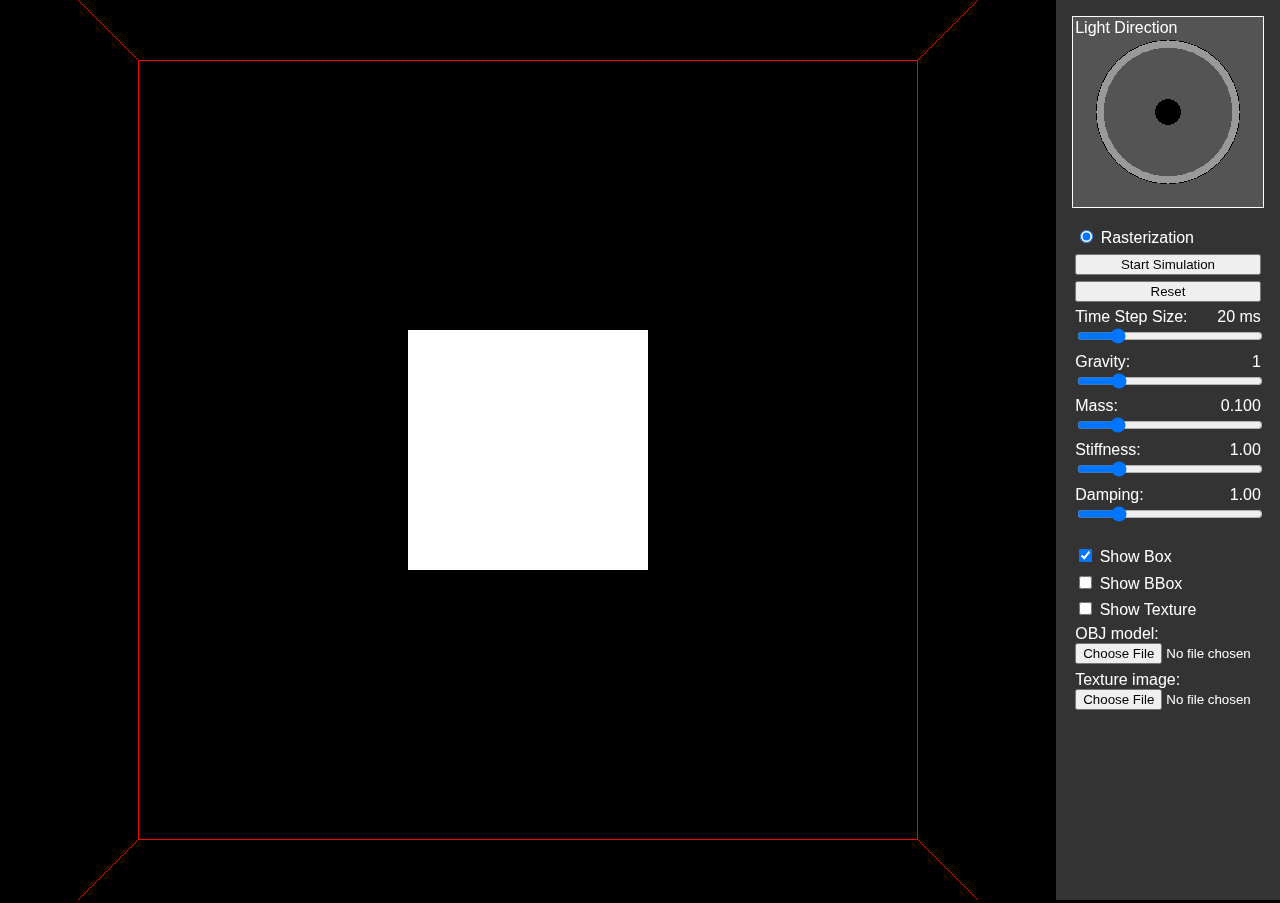
==== index.html @ 29b584df "Added show bbox button" ====
<doctype html>
    <html>

    <head>
        <title>Basketball_reboot</title>
        <link rel="icon" type="image/x-icon" href="assets/favicon.ico">

        <link rel="stylesheet" href="src/Style/index.css">

        <!-- IMPORT -->

        <script type="text/javascript" src="src/Matrix_Utils/matrix_utils.js"></script>
        <script type="text/javascript" src="src/ScreenQuad/screen_quad.js"></script>
        <script type="text/javascript" src="src/MeshDrawer/mesh_drawer.js"></script>
        <script type="text/javascript" src="src/MeshDrawer/obj.js"></script>
        <script type="text/javascript" src="src/MeshDrawer/simulation_utils.js"></script>
        <script type="text/javascript" src="src/Cube/vertex_selection_color.js"></script>
        <script type="text/javascript" src="src/Light/light.js"></script>
        <script type="text/javascript" src="src/BoundingBox/boundingbox.js"></script>
        <script type="text/javascript" src="src/Basket/circle.js"></script>
        <script type="text/javascript" src="src/Basket/table.js"></script>
        <script type="text/javascript" src="src/Basket/net.js"></script>
        <script type="text/javascript" src="src/Basket/circle_mesh_drawer.js"></script>
        <script type="text/javascript" src="src/Basket/table_mesh_drawer.js"></script>
        <script type="text/javascript" src="src/Basket/net_mesh_drawer.js"></script>
        <script type="text/javascript" src="src/Arena/arena.js"></script>
        <script type="text/javascript" src="src/MassSpringSimulation/mass_spring_simulation.js"></script>
        <script type="text/javascript" src="src/Vec3/vec3.js"></script>
        <!-- -- -->

        <!-- DECLARATIONS -->
        <script>
            var viewRotX = 0, viewRotZ = 0, transZ = 3, transY = 0, MV,MVP;
            const transZmin = 1.001;
            const transZmax = 10;
            var canvas, gl, background, perspectiveMatrix;
            var circle, table, net;
            var primaryRT, secondaryRT;
            var boxDrawer, showBox, arena_size = 3;
            var massSpring, lightView, testbb, collide = true;
            var metal_audio, isPlayingMetal = false, net_audio, isPlayingNet = false, bounce_audio, isPlayingBounce = false, bounce = true;
            var lights = [
                {
                    position: [0, 0, 1000],
                    intensity: [1, 1, 1]
                }

            ];
        </script>
        <!-- --------- -->
        
        <script>
            function initSound() {
                metal_audio = new Audio('assets/metal.mp3');
                metal_audio.addEventListener('ended', function () {
                    isPlayingMetal = false; // Reset del flag quando l'audio termina
                });
                net_audio = new Audio('assets/net.mp3');
                net_audio.addEventListener('ended', function () {
                    isPlayingNet = false; // Reset del flag quando l'audio termina
                });
                bounce_audio = new Audio('assets/bounce.mp3');
                bounce_audio.addEventListener('ended', function () {
                    isPlayingBounce = false; // Reset del flag quando l'audio termina
                });

            }
            function initBasket() {
                circle = new Circle();
                circle.meshDrawer.setMaterial([1.0, 0.4, 0.0], [0.5, 0.5, 0.5], 100, [0, 0, 0], 1.0)
                circle.meshDrawer.setLightDir_old(0, -1, 1)

                table = new Table(0, 0.3, 0.42);
                table.meshDrawer.setMaterial([0.4, 0.4, 0.4], [0.4, 0.4, 0.4], 100, [0, 0, 0], 1.0)
                table.meshDrawer.setLightDir_old(0,-1,1 )

                // net = new Net();
                // net.meshDrawer.setMaterial([ 1, 1, 1 ],[ 1,1, 1 ],1.0,[ 0, 0, 0 ],1.0)
                // net.meshDrawer.setLightDir_old(0,-1,1)
            }
            function InitWebGL() {
                // Initialize the WebGL canvas
                canvas = document.getElementById("canvas");
                canvas.oncontextmenu = function () { return false; };
                gl = canvas.getContext("webgl2", { antialias: false, depth: true });	// Initialize the GL context
                if (!gl) {
                    alert("Unable to initialize WebGL. Your browser or machine may not support it.");
                    return;
                }

                // Initialize settings
                gl.clearColor(0, 0, 0, 0);
                gl.enable(gl.DEPTH_TEST);

                background = new BackGround(gl);
                background.InitEnvironmentMap();


                UpdateCanvasSize();
                initSound()
                initBasket();


                boxDrawer = new BoxDrawer()
                massSpring = new MassSpring(false, "1");
                //massSpring.meshDrawer.setLightDir_old(0, 0, 1)
                //massSpring.meshDrawer.setLightDir([0,0,1000],[1,1,1])
                //massSpring.meshDrawer.setMaterial([ 0.5, 0.5, 0.0 ],[ 0.8, 0.8, 0.8 ],100,[ 0, 0, 0 ],1.0)
                massSpring.meshDrawer.showTexture(false);
                //SetGravity(document.getElementById('gravity'));
                SetMass(document.getElementById('mass'));
                SetStiffness(document.getElementById('stiffness'));

                DrawScene();
            }
            function UpdateCanvasSize() {
                canvas.style.width = "100%";
                canvas.style.height = "100%";
                const pixelRatio = window.devicePixelRatio || 1;
                canvas.width = pixelRatio * canvas.clientWidth;
                canvas.height = pixelRatio * canvas.clientHeight;
                const width = (canvas.width / pixelRatio);
                const height = (canvas.height / pixelRatio);
                canvas.style.width = width + 'px';
                canvas.style.height = height + 'px';
                gl.viewport(0, 0, canvas.width, canvas.height);
                UpdateProjectionMatrix();
            }
            function UpdateProjectionMatrix() {
                const fov = 60;
                var r = canvas.width / canvas.height;
                var n = 0.1;
                const min_n = 0.001;
                if (n < min_n) n = min_n;
                var f = transZmax * 100;
                var ff = Math.PI * fov / 180;
                var tant_2 = Math.tan(ff / 2);
                var s = 1 / tant_2;
                perspectiveMatrix = [
                    s / r, 0, 0, 0,
                    0, s, 0, 0,
                    0, 0, -(n + f) / (f - n), -1,
                    0, 0, -2 * n * f / (f - n), 0
                ];

                MV = GetModelViewMatrix(0, transY, transZ, viewRotX, viewRotZ);
                var trans = GetTrans();
                MVP = MatrixMult(perspectiveMatrix, trans.worldToCam);

                background.updateProj(fov, (n + f) / 2);

            }
       
            function DrawScene() {
                gl.flush();

                var trans = GetTrans();
                var mvp = MatrixMult(perspectiveMatrix, trans.worldToCam);
                var nrm = [MV[0], MV[1], MV[2], MV[4], MV[5], MV[6], MV[8], MV[9], MV[10]];


                // Clear the screen and the depth buffer.
                gl.clear(gl.COLOR_BUFFER_BIT | gl.DEPTH_BUFFER_BIT);
                if (background) {
                    background.draw(trans);
                }
                if (showBox.checked) {
                    boxDrawer.draw(mvp);
                }
                // Rasterization
                if (document.getElementById('raster').checked) {

                    if (massSpring) {
                        massSpring.meshDrawer.draw(mvp, MV, nrm, [trans.camToWorld[12], trans.camToWorld[13], trans.camToWorld[14]]);
                        massSpring.pointDrawer.draw(mvp);
                    }
                    if (circle) {
                        
                        circle.meshDrawer.setTrans([trans.camToWorld[12], trans.camToWorld[13], trans.camToWorld[14]]);
                        circle.meshDrawer.draw(mvp, MV, nrm, [trans.camToWorld[12], trans.camToWorld[13], trans.camToWorld[14]]);
                    }
                    if (table) {
                        
                        table.meshDrawer.setTrans([trans.camToWorld[12], trans.camToWorld[13], trans.camToWorld[14]]);
                        table.meshDrawer.draw(mvp, MV, nrm, [trans.camToWorld[12], trans.camToWorld[13], trans.camToWorld[14]]);
                    }
                    //net.meshDrawer.draw(mvp,MV,nrm,[ trans.camToWorld[12], trans.camToWorld[13], trans.camToWorld[14] ])
                    if (testbb) {
                        //testbb.draw(mvp);
                    }
                    if(lightView){
                        lightView.draw()
                    }
                    if(document.getElementById("show-bbox").checked){
                        circle.boundingBox.draw(mvp);
                        table.boundingBox.draw(mvp);
                        massSpring.boundingBox.draw(mvp);


                    }
                }

            }

            function InitShaderProgramFromScripts(vs, fs) {
                return InitShaderProgram(document.getElementById(vs).text, document.getElementById(fs).text);
            }

            // This is a helper function for compiling the given vertex and fragment shader source code into a program.
            function InitShaderProgram(vsSource, fsSource) {
                const vs = CompileShader(gl.VERTEX_SHADER, vsSource);
                const fs = CompileShader(gl.FRAGMENT_SHADER, fsSource);

                if (!vs || !fs) return null;

                const prog = gl.createProgram();
                gl.attachShader(prog, vs);
                gl.attachShader(prog, fs);
                gl.linkProgram(prog);

                if (!gl.getProgramParameter(prog, gl.LINK_STATUS)) {
                    alert('Unable to initialize the shader program: ' + gl.getProgramInfoLog(prog));
                    return null;
                }
                return prog;
            }

            // This is a helper function for compiling a shader, called by InitShaderProgram().
            function CompileShader(type, source) {
                const shader = gl.createShader(type);
                gl.shaderSource(shader, source);
                gl.compileShader(shader);
                if (!gl.getShaderParameter(shader, gl.COMPILE_STATUS)) {
                    alert('An error occurred compiling shader:\n' + gl.getShaderInfoLog(shader));
                    gl.deleteShader(shader);
                    return null;
                }
                return shader;
            }



        </script>

        <script>


            window.onload = function () {
                document.addEventListener('keydown', function (event) {
                    if (event.code === 'Space') {
                        massSpring.reset();
                    }
                });
                showBox = document.getElementById('show-box');
                document.getElementById('show-texture').checked = false;

                InitWebGL();
                	lightView = new LightView();

                canvas.zoom = function (s) {
                    transZ *= s / canvas.height + 1;
                    if (transZ < transZmin) transZ = transZmin;
                    if (transZ > transZmax) transZ = transZmax;
                    UpdateProjectionMatrix();
                    DrawScene();
                }
                canvas.onwheel = function () { canvas.zoom(0.3 * event.deltaY); }
                canvas.onmousedown = function () {
                    if (massSpring.mouseDown()) {
                        canvas.ondblclick = null;
                        return;
                    }
                    canvas.ondblclick = canvas.resetView;

                    var cx = event.clientX;
                    var cy = event.clientY;
                    if (event.ctrlKey) {
                        canvas.onmousemove = function () {
                            canvas.zoom(5 * (event.clientY - cy));
                            cy = event.clientY;
                        }
                    } else {
                        canvas.onmousemove = function () {
                            viewRotZ += (cx - event.clientX) / canvas.width * 5;
                            viewRotX -= (cy - event.clientY) / canvas.height * 5;
                            cx = event.clientX;
                            cy = event.clientY;
                            const eps = 0.01;
                            if (viewRotX < -0.1) viewRotX = -0.1;
                            if (viewRotX > Math.PI / 2 - eps) viewRotX = Math.PI / 2 - eps;
                            UpdateProjectionMatrix();
                            DrawScene();
                        }
                    }
                }
                canvas.onmouseup = canvas.onmouseleave = function () {
                    massSpring.mouseUp();
                    canvas.onmousemove = function () { massSpring.mouseMove(); }
                }

            };
            function WindowResize() {
                UpdateCanvasSize();
                DrawScene();
            }
            function MousePos() {
                return {
                    x: (event.clientX / canvas.clientWidth) * 2 - 1,
                    y: -(event.clientY / canvas.clientHeight) * 2 + 1
                };
            }

            function ShowTexture(param) {
                massSpring.meshDrawer.showTexture(param.checked);
                DrawScene();
            }
            function LoadObj(param) {
                if (param.files && param.files[0]) {
                    var reader = new FileReader();
                    reader.onload = function (e) {

                        massSpring.setMesh(e.target.result);
                        DrawScene();

                    }
                    reader.readAsText(param.files[0]);
                }
            }

            function LoadTexture(param) {
                if (param.files && param.files[0]) {
                    var reader = new FileReader();
                    reader.onload = function (e) {
                        var img = document.getElementById('texture-img');
                        img.onload = function () {


                            massSpring.meshDrawer.setTexture(img);
                            var checkbox = document.getElementById('show-texture');
                            checkbox.checked = true;

                            // Trigger the onchange event
                            var event = new Event('change');
                            checkbox.dispatchEvent(event);
                            DrawScene();
                        }
                        img.src = e.target.result;
                    };
                    reader.readAsDataURL(param.files[0]);

                }
            }


            function ShowControls() {
                var c = document.getElementById('controls');
                c.style.display = c.style.display == 'none' ? '' : 'none';
            }
            function SetGravity( param )
            {
                var v = param.value;
                var s = v / 20;
                document.getElementById('gravity-value').innerText = s.toFixed( 2 );
                massSpring.gravity.z = -s;
            }


            function SetMass(param) {
                var v = param.value;
                var s = v / 200;
                document.getElementById('mass-value').innerText = s.toFixed(3);
                massSpring.mass = s;
            }

            function SetStiffness(param) {
                var v = param.value;
                var s = v / 20;
                document.getElementById('stiffness-value').innerText = s.toFixed(2);
                massSpring.stiffness = s;
            }

            function SetDamping(param) {
                var v = param.value;
                var s = v / 20;
                document.getElementById('damping-value').innerText = s.toFixed(2);
                massSpring.damping = s;
            }

            function SetShininess(param) {
                var exp = param.value;
                var s = Math.pow(10, exp / 25);
                document.getElementById('shininess-value').innerText = s.toFixed(s < 10 ? 2 : 0);
                meshDrawer.setShininess(s);
            }
            function SetTimeStepSize(param) {
                var s = param.value;
                document.getElementById('timestep-value').innerText = s + " ms";
            }
        </script>

        <script id="sphereee" type="text/obj">
    v  -1  1 -1
	v  -1 -1 -1
	v   1 -1 -1
	v   1  1 -1
	v   1 -1  1
	v  -1 -1  1
	v  -1  1  1
	v   1  1  1
	vn  0  0  1
	vn  0  0  1
	vn  0  0  1
	vn  0  0  1
	vn  0  0 -1
	vn  0  0 -1
	vn  0  0 -1
	vn  0  0 -1
	vn  0  1  0
	vn  0  1  0
	vn  0  1  0
	vn  0  1  0
	vn -1  0  0
	vn -1  0  0
	vn -1  0  0
	vn -1  0  0
	vn  0 -1  0
	vn  0 -1  0
	vn  0 -1  0
	vn  0 -1  0
	vn  1  0  0
	vn  1  0  0
	vn  1  0  0
	vn  1  0  0
	vt 0 0
	vt 0 1
	vt 1 1
	vt 1 0
	f 1/1/1  4/4/4  3/3/3  2/2/2  
	f 5/1/5  8/4/8  7/3/7  6/2/6  
	f 3/1/9  5/4/12 6/3/11 2/2/10 
	f 4/1/13 8/4/16 5/3/15 3/2/14 
	f 1/1/17 7/4/20 8/3/19 4/2/18 
	f 2/1/21 6/4/24 7/3/23 1/2/22 
</script>
    </head>

   <body onresize="WindowResize()">
<div id="canvas-div"><canvas id="canvas"></canvas></div><div id="controls-div">
<div id="controls">
<div class="control-group"><canvas id="lightcontrol"></canvas><div id="lightcontrol-label">Light Direction</div></div>
<div class="control-group">
<div class="control"><input id="raster" name="method" type="radio" onchange="DrawScene()" checked /><label for="raster"> Rasterization</label><br /></div>

<div class="control"><input type="button" value="Start Simulation" onclick="massSpring.toggleSimulation(this)"></div>
<div class="control"><input type="button" value="Reset" onclick="massSpring.reset();DrawScene()"></div>
<div class="control"><span id="timestep-label">Time Step Size:</span><span class="value" id="timestep-value">20 ms</span><input id="timestep" type="range" min="1" max="100" value="20" oninput="SetTimeStepSize(this)" onchange="massSpring.restartSimulation()" ondblclick="this.value=20;this.oninput();this.onchange()"/></div>
<div class="control"><span id="gravity-label">Gravity:</span><span class="value" id="gravity-value">1</span><input id="gravity" type="range" min="0" max="100" value="20" oninput="SetGravity(this)" ondblclick="this.value=20;this.oninput()"/></div>
<div class="control"><span id="mass-label">Mass:</span><span class="value" id="mass-value">1</span><input id="mass" type="range" min="1" max="100" value="20" oninput="SetMass(this)" ondblclick="this.value=20;this.oninput()"/></div>
<div class="control"><span id="stiffness-label">Stiffness:</span><span class="value" id="stiffness-value">1</span><input id="stiffness" type="range" min="0" max="100" value="20" oninput="SetStiffness(this)" ondblclick="this.value=20;this.oninput()"/></div>
<div class="control"><span id="damping-label">Damping:</span><span class="value" id="damping-value">1.00</span><input id="damping" type="range" min="0" max="100" value="20" oninput="SetDamping(this)" ondblclick="this.value=20;this.oninput()"/></div>
</div>
<div class="control-group">
<div class="control"><input id="show-box" name="show-box" type="checkbox" onchange="DrawScene()" checked /><label for="show-box"> Show Box</label></div>
<div class="control"><input id="show-bbox" name="show-bbox" type="checkbox" onchange="DrawScene()" /><label for="show-bbox"> Show BBox</label></div>
<div class="control"><input id="show-texture" name="show-texture" type="checkbox" onchange="ShowTexture(this)" checked /><label for="show-texture"> Show Texture</label></div>
<div class="control">OBJ model:<br/><input id="obj" type="file" onchange="LoadObj(this)" accept=".obj"/></div>
<div class="control">Texture image:<br/><input id="texture" type="file" onchange="LoadTexture(this)" accept="image/*"/></div>
<div class="control"><img id="texture-img" /></div>
</div>
</div>
</div>
</body>
    </html>
---- src/Style/index.css ----
html {
	color: white;
	background-color: black;
	font-family: Arial;
	overflow: hidden;
}
body {
	padding: 0;
	margin: 0;
}
input[type=checkbox], label {
	cursor: hand;
}
input[type=range] {
	width: 100%;
}
input[type=button] {
	width: 100%;
	min-width: 9em;
}
#canvas {
	display: block;
	position: absolute;
	top:  0;
	left: 0;
	width:  100%;
	height: 100%;
}
#canvas-div {
	position: relative;
}
.sel {
	cursor: hand;
}
#controls-div {
	vertical-align: top;
	background-color: #333;
	overflow: auto;
}
#controls {
	padding: 1em;
}
.control-group {
	position: relative;
	max-width: 12em;
}
.control {
	padding: 0.2em;
}
.control-x {
	display: none;
}
#lightcontrol {
	width:  12em;
	height: 12em;
	background-color: black;
	outline: 1px solid white;
	outline-offset: -1px;
}
#lightcontrol-label {
	position: absolute;
	top: 0.2em;
	left: 0.2em;
	pointer-events: none;
}
#shininess-label {
	float: left;
}
.value {
	float: right;
	text-align: right;
	width: 4em;
}
@media (orientation: landscape) {
	#canvas-div {
		display: inline-block;
		width:  calc(100% - 14em);
		height: 100%;
	}
	#controls-div {
		display: inline-block;
		width:   14em;
		height: 100%;
	}
	.control-group {
		overflow: hidden;
	}
	.control-group ~ .control-group {
		margin-top: 1em;
	}
	#texture-img {
		width: 100%;
		height: auto;
	}
}
@media (orientation: portrait) {
	#canvas-div {
		width:  100%;
		height: calc(100% - 20em);
	}
	#controls-div {
		width:  100%;
		height: 20em;
	}
	.control-group {
		display: inline-block;
		vertical-align: top;
	}
	.control-group ~ .control-group {
		margin-left: 2em;
	}
	#texture-img {
		width: auto;
		height: 5em;
	}
}
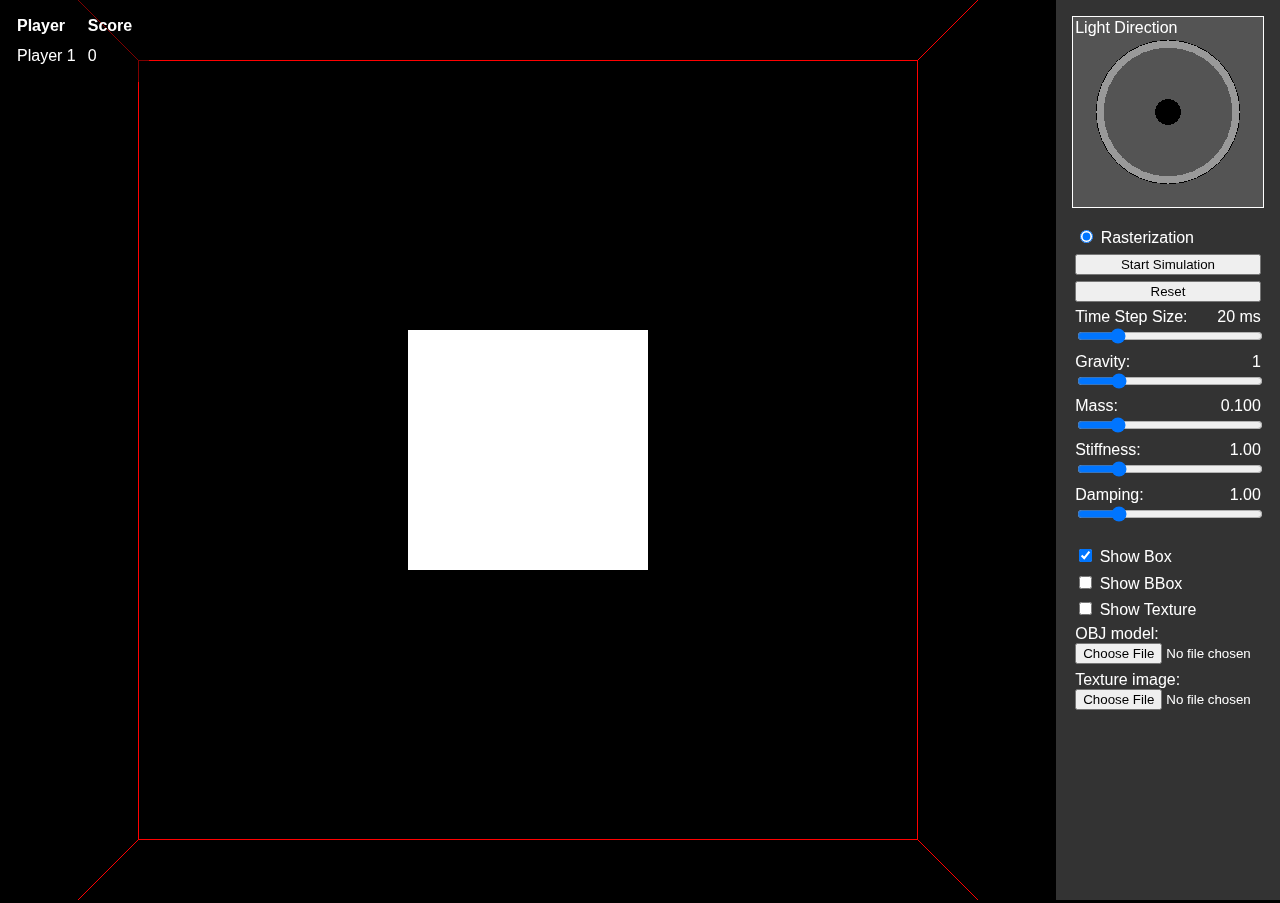
==== commit 3bbf3ed0: "Added score" ====
--- a/index.html
+++ b/index.html
@@ -469,5 +469,21 @@
 </div>
 </div>
 </div>
+<div id="score-table">
+    <table>
+        <thead>
+            <tr>
+                <th>Player</th>
+                <th>Score</th>
+            </tr>
+        </thead>
+        <tbody>
+            <tr>
+                <td>Player 1</td>
+                <td id="player1-score">0</td>
+            </tr>
+        </tbody>
+    </table>
+</div>
 </body>
     </html>--- a/src/Style/index.css
+++ b/src/Style/index.css
@@ -21,9 +21,9 @@
 #canvas {
 	display: block;
 	position: absolute;
-	top:  0;
+	top: 0;
 	left: 0;
-	width:  100%;
+	width: 100%;
 	height: 100%;
 }
 #canvas-div {
@@ -51,7 +51,7 @@
 	display: none;
 }
 #lightcontrol {
-	width:  12em;
+	width: 12em;
 	height: 12em;
 	background-color: black;
 	outline: 1px solid white;
@@ -74,12 +74,12 @@
 @media (orientation: landscape) {
 	#canvas-div {
 		display: inline-block;
-		width:  calc(100% - 14em);
+		width: calc(100% - 14em);
 		height: 100%;
 	}
 	#controls-div {
 		display: inline-block;
-		width:   14em;
+		width: 14em;
 		height: 100%;
 	}
 	.control-group {
@@ -95,11 +95,11 @@
 }
 @media (orientation: portrait) {
 	#canvas-div {
-		width:  100%;
+		width: 100%;
 		height: calc(100% - 20em);
 	}
 	#controls-div {
-		width:  100%;
+		width: 100%;
 		height: 20em;
 	}
 	.control-group {
@@ -113,4 +113,20 @@
 		width: auto;
 		height: 5em;
 	}
+}
+#score-table {
+	position: absolute;
+	top: 0;
+	left: 0;
+	background-color: rgba(0, 0, 0, 0.5);
+	padding: 10px;
+	color: white;
+	z-index: 10;
+}
+#score-table table {
+	width: 100%;
+}
+#score-table th, #score-table td {
+	padding: 5px;
+	text-align: left;
 }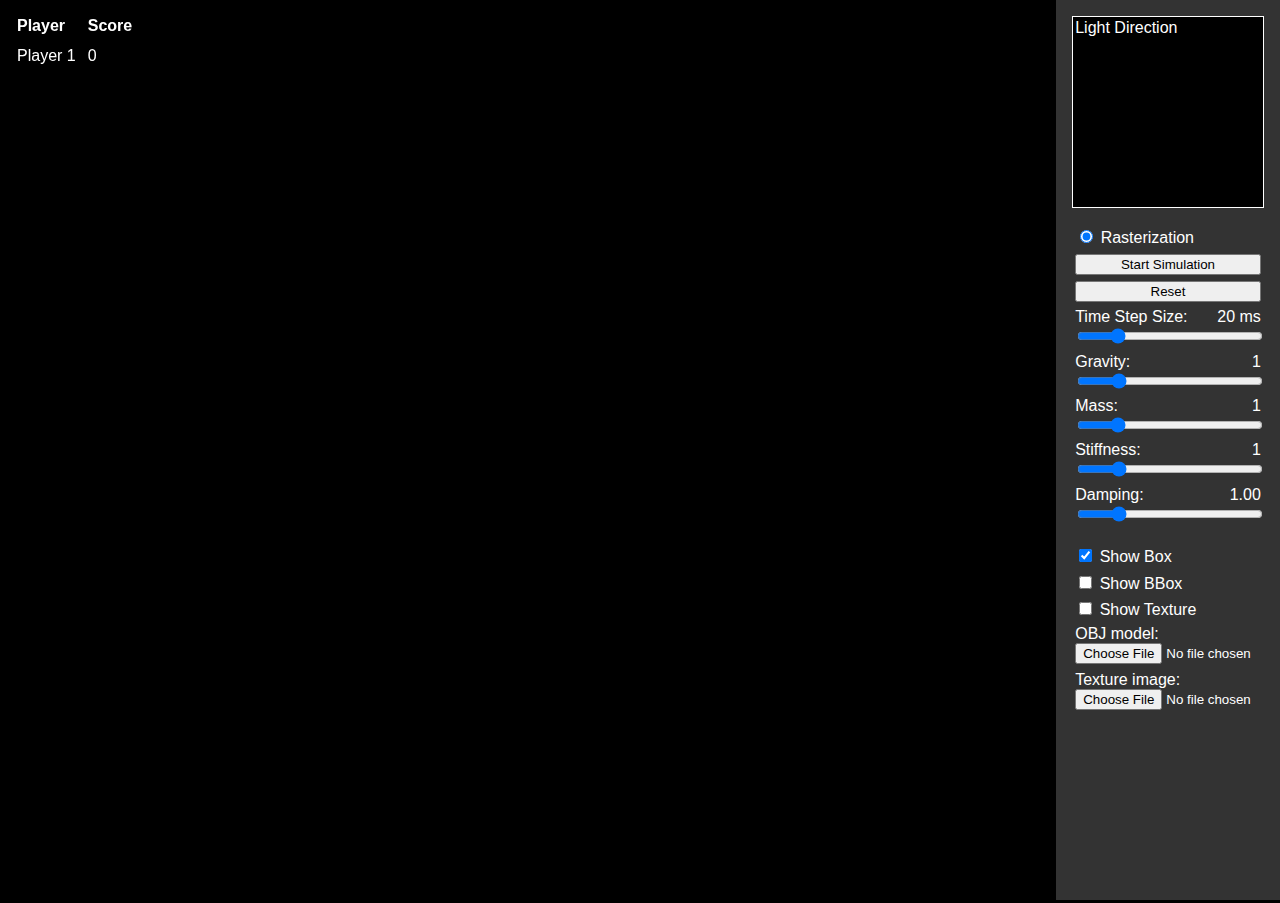
==== commit de8d8edf: "Reverting last push" ====
--- a/index.html
+++ b/index.html
@@ -67,12 +67,12 @@
             }
             function initBasket() {
                 circle = new Circle();
-                circle.meshDrawer.setMaterial([1.0, 0.4, 0.0], [0.5, 0.5, 0.5], 100, [0, 0, 0], 1.0)
-                circle.meshDrawer.setLightDir_old(0, -1, 1)
+                circle.meshDrawer.setMaterial([1.0, 0.4, 0.0], [0.5, 0.5, 0.5], 100 )
+                //circle.meshDrawer.setLightDir_old(0, -1, 1)
 
                 table = new Table(0, 0.3, 0.42);
-                table.meshDrawer.setMaterial([0.4, 0.4, 0.4], [0.4, 0.4, 0.4], 100, [0, 0, 0], 1.0)
-                table.meshDrawer.setLightDir_old(0,-1,1 )
+                table.meshDrawer.setMaterial([0.4, 0.4, 0.4], [0.4, 0.4, 0.4], 100)
+                //table.meshDrawer.setLightDir_old(0,-1,1 )
 
                 // net = new Net();
                 // net.meshDrawer.setMaterial([ 1, 1, 1 ],[ 1,1, 1 ],1.0,[ 0, 0, 0 ],1.0)
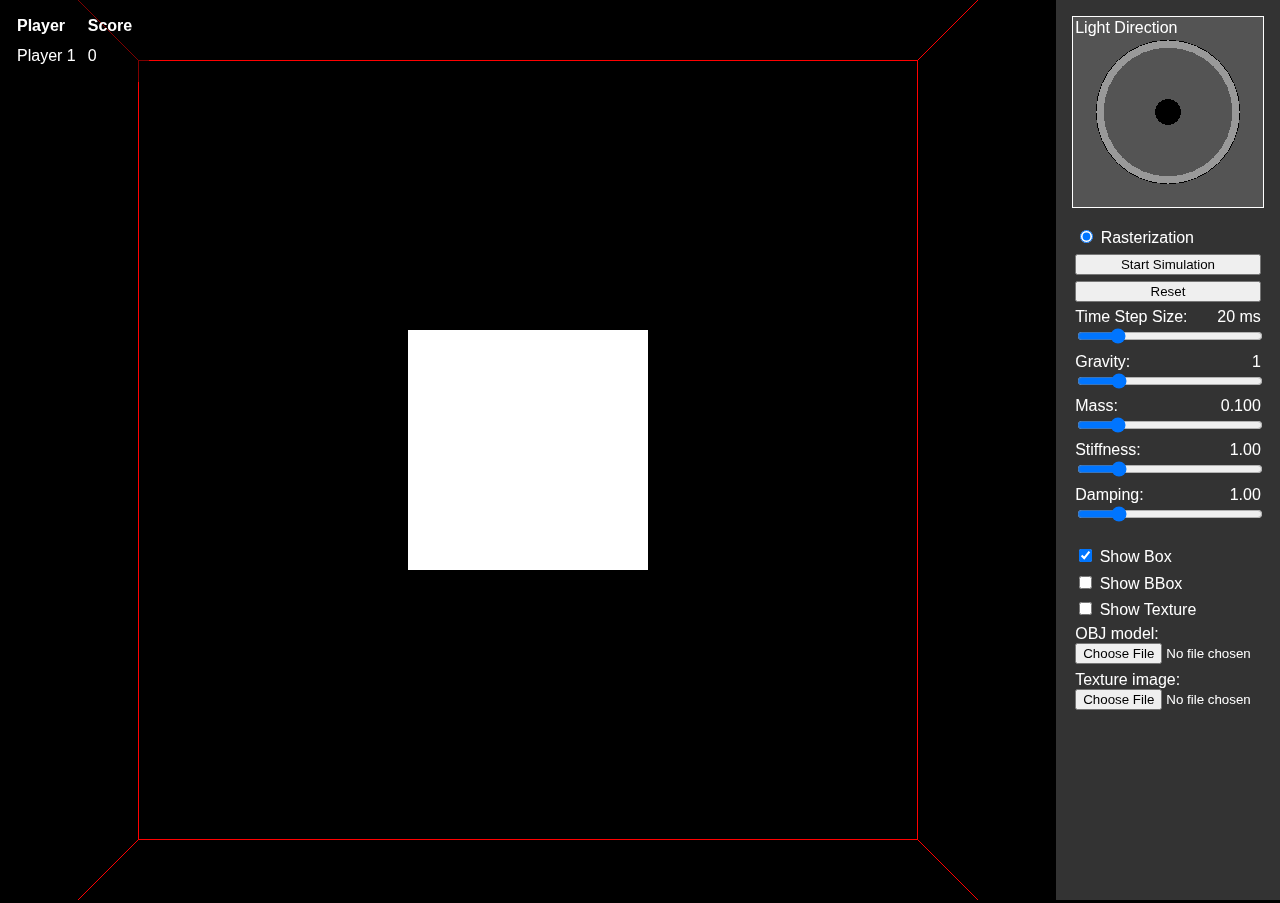
==== commit 334785c2: "Code cleanup" ====
--- a/index.html
+++ b/index.html
@@ -3,7 +3,7 @@
 
     <head>
         <title>Basketball_reboot</title>
-        <link rel="icon" type="image/x-icon" href="assets/favicon.ico">
+        <link rel="icon" type="image/x-icon" href="http://localhost:3000/favicon.ico">
 
         <link rel="stylesheet" href="src/Style/index.css">
 
@@ -68,11 +68,9 @@
             function initBasket() {
                 circle = new Circle();
                 circle.meshDrawer.setMaterial([1.0, 0.4, 0.0], [0.5, 0.5, 0.5], 100 )
-                //circle.meshDrawer.setLightDir_old(0, -1, 1)
 
                 table = new Table(0, 0.3, 0.42);
                 table.meshDrawer.setMaterial([0.4, 0.4, 0.4], [0.4, 0.4, 0.4], 100)
-                //table.meshDrawer.setLightDir_old(0,-1,1 )
 
                 // net = new Net();
                 // net.meshDrawer.setMaterial([ 1, 1, 1 ],[ 1,1, 1 ],1.0,[ 0, 0, 0 ],1.0)
@@ -103,11 +101,7 @@
 
                 boxDrawer = new BoxDrawer()
                 massSpring = new MassSpring(false, "1");
-                //massSpring.meshDrawer.setLightDir_old(0, 0, 1)
-                //massSpring.meshDrawer.setLightDir([0,0,1000],[1,1,1])
-                //massSpring.meshDrawer.setMaterial([ 0.5, 0.5, 0.0 ],[ 0.8, 0.8, 0.8 ],100,[ 0, 0, 0 ],1.0)
                 massSpring.meshDrawer.showTexture(false);
-                //SetGravity(document.getElementById('gravity'));
                 SetMass(document.getElementById('mass'));
                 SetStiffness(document.getElementById('stiffness'));
 
@@ -185,9 +179,7 @@
                         table.meshDrawer.draw(mvp, MV, nrm, [trans.camToWorld[12], trans.camToWorld[13], trans.camToWorld[14]]);
                     }
                     //net.meshDrawer.draw(mvp,MV,nrm,[ trans.camToWorld[12], trans.camToWorld[13], trans.camToWorld[14] ])
-                    if (testbb) {
-                        //testbb.draw(mvp);
-                    }
+                    
                     if(lightView){
                         lightView.draw()
                     }
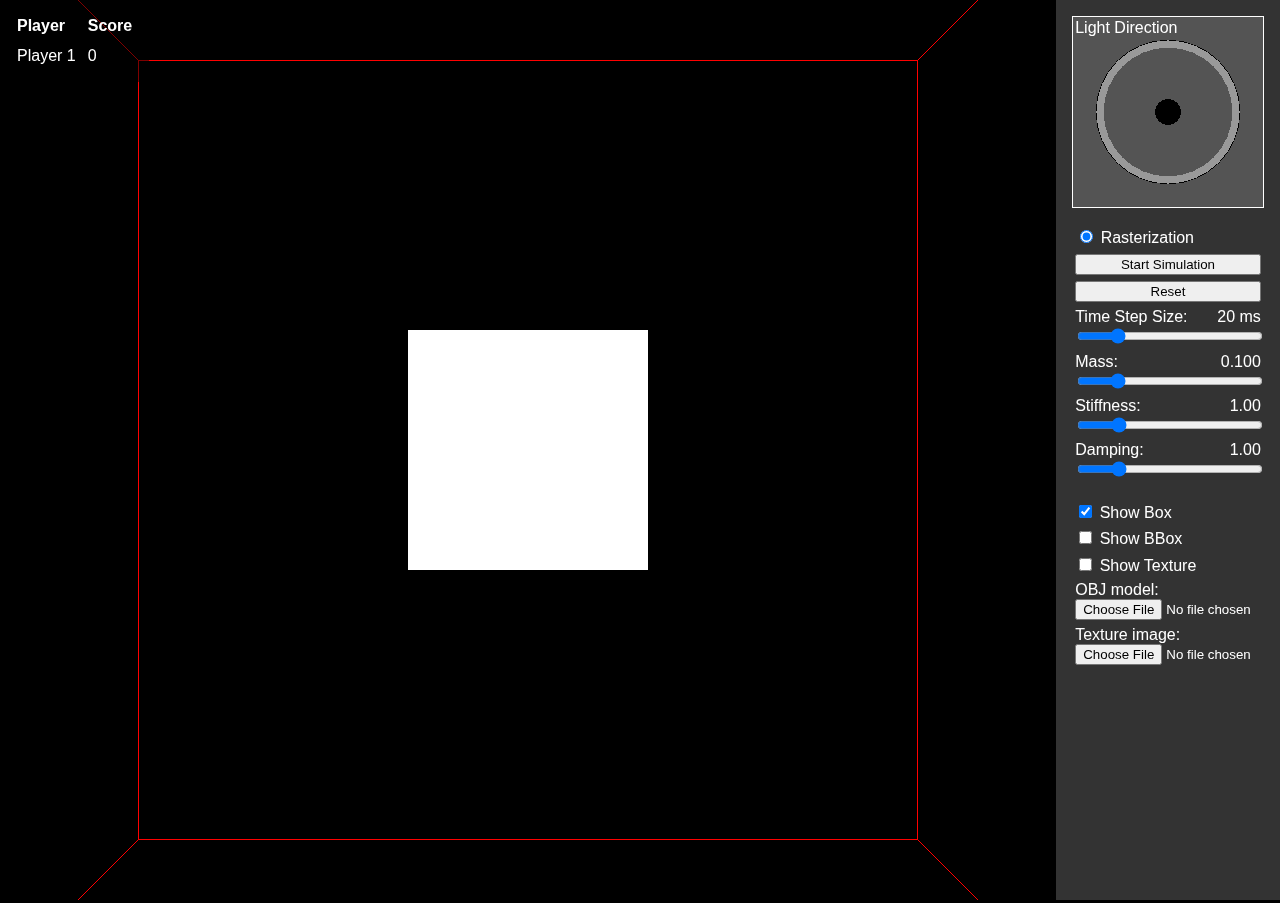
==== commit 066f06b8: "Major code cleanup" ====
--- a/index.html
+++ b/index.html
@@ -35,17 +35,10 @@
             const transZmax = 10;
             var canvas, gl, background, perspectiveMatrix;
             var circle, table, net;
-            var primaryRT, secondaryRT;
             var boxDrawer, showBox, arena_size = 3;
             var massSpring, lightView, testbb, collide = true;
             var metal_audio, isPlayingMetal = false, net_audio, isPlayingNet = false, bounce_audio, isPlayingBounce = false, bounce = true;
-            var lights = [
-                {
-                    position: [0, 0, 1000],
-                    intensity: [1, 1, 1]
-                }
-
-            ];
+            
         </script>
         <!-- --------- -->
         
@@ -53,15 +46,15 @@
             function initSound() {
                 metal_audio = new Audio('assets/metal.mp3');
                 metal_audio.addEventListener('ended', function () {
-                    isPlayingMetal = false; // Reset del flag quando l'audio termina
+                    isPlayingMetal = false; // flag resets when audio terminates
                 });
                 net_audio = new Audio('assets/net.mp3');
                 net_audio.addEventListener('ended', function () {
-                    isPlayingNet = false; // Reset del flag quando l'audio termina
+                    isPlayingNet = false; // flag resets when audio terminates
                 });
                 bounce_audio = new Audio('assets/bounce.mp3');
                 bounce_audio.addEventListener('ended', function () {
-                    isPlayingBounce = false; // Reset del flag quando l'audio termina
+                    isPlayingBounce = false; // flag resets when audio terminates
                 });
 
             }
@@ -342,21 +335,7 @@
 
                 }
             }
-
-
-            function ShowControls() {
-                var c = document.getElementById('controls');
-                c.style.display = c.style.display == 'none' ? '' : 'none';
-            }
-            function SetGravity( param )
-            {
-                var v = param.value;
-                var s = v / 20;
-                document.getElementById('gravity-value').innerText = s.toFixed( 2 );
-                massSpring.gravity.z = -s;
-            }
-
-
+            
             function SetMass(param) {
                 var v = param.value;
                 var s = v / 200;
@@ -378,12 +357,6 @@
                 massSpring.damping = s;
             }
 
-            function SetShininess(param) {
-                var exp = param.value;
-                var s = Math.pow(10, exp / 25);
-                document.getElementById('shininess-value').innerText = s.toFixed(s < 10 ? 2 : 0);
-                meshDrawer.setShininess(s);
-            }
             function SetTimeStepSize(param) {
                 var s = param.value;
                 document.getElementById('timestep-value').innerText = s + " ms";
@@ -446,7 +419,6 @@
 <div class="control"><input type="button" value="Start Simulation" onclick="massSpring.toggleSimulation(this)"></div>
 <div class="control"><input type="button" value="Reset" onclick="massSpring.reset();DrawScene()"></div>
 <div class="control"><span id="timestep-label">Time Step Size:</span><span class="value" id="timestep-value">20 ms</span><input id="timestep" type="range" min="1" max="100" value="20" oninput="SetTimeStepSize(this)" onchange="massSpring.restartSimulation()" ondblclick="this.value=20;this.oninput();this.onchange()"/></div>
-<div class="control"><span id="gravity-label">Gravity:</span><span class="value" id="gravity-value">1</span><input id="gravity" type="range" min="0" max="100" value="20" oninput="SetGravity(this)" ondblclick="this.value=20;this.oninput()"/></div>
 <div class="control"><span id="mass-label">Mass:</span><span class="value" id="mass-value">1</span><input id="mass" type="range" min="1" max="100" value="20" oninput="SetMass(this)" ondblclick="this.value=20;this.oninput()"/></div>
 <div class="control"><span id="stiffness-label">Stiffness:</span><span class="value" id="stiffness-value">1</span><input id="stiffness" type="range" min="0" max="100" value="20" oninput="SetStiffness(this)" ondblclick="this.value=20;this.oninput()"/></div>
 <div class="control"><span id="damping-label">Damping:</span><span class="value" id="damping-value">1.00</span><input id="damping" type="range" min="0" max="100" value="20" oninput="SetDamping(this)" ondblclick="this.value=20;this.oninput()"/></div>
--- a/src/Style/index.css
+++ b/src/Style/index.css
@@ -4,20 +4,26 @@
 	font-family: Arial;
 	overflow: hidden;
 }
+
 body {
 	padding: 0;
 	margin: 0;
 }
-input[type=checkbox], label {
+
+input[type=checkbox],
+label {
 	cursor: hand;
 }
+
 input[type=range] {
 	width: 100%;
 }
+
 input[type=button] {
 	width: 100%;
 	min-width: 9em;
 }
+
 #canvas {
 	display: block;
 	position: absolute;
@@ -26,30 +32,38 @@
 	width: 100%;
 	height: 100%;
 }
+
 #canvas-div {
 	position: relative;
 }
+
 .sel {
 	cursor: hand;
 }
+
 #controls-div {
 	vertical-align: top;
 	background-color: #333;
 	overflow: auto;
 }
+
 #controls {
 	padding: 1em;
 }
+
 .control-group {
 	position: relative;
 	max-width: 12em;
 }
+
 .control {
 	padding: 0.2em;
 }
+
 .control-x {
 	display: none;
 }
+
 #lightcontrol {
 	width: 12em;
 	height: 12em;
@@ -57,63 +71,77 @@
 	outline: 1px solid white;
 	outline-offset: -1px;
 }
+
 #lightcontrol-label {
 	position: absolute;
 	top: 0.2em;
 	left: 0.2em;
 	pointer-events: none;
 }
+
 #shininess-label {
 	float: left;
 }
+
 .value {
 	float: right;
 	text-align: right;
 	width: 4em;
 }
+
 @media (orientation: landscape) {
 	#canvas-div {
 		display: inline-block;
 		width: calc(100% - 14em);
 		height: 100%;
 	}
+
 	#controls-div {
 		display: inline-block;
 		width: 14em;
 		height: 100%;
 	}
+
 	.control-group {
 		overflow: hidden;
 	}
-	.control-group ~ .control-group {
+
+	.control-group~.control-group {
 		margin-top: 1em;
 	}
+
 	#texture-img {
 		width: 100%;
 		height: auto;
 	}
 }
+
 @media (orientation: portrait) {
 	#canvas-div {
 		width: 100%;
 		height: calc(100% - 20em);
 	}
+
 	#controls-div {
 		width: 100%;
 		height: 20em;
 	}
+
 	.control-group {
 		display: inline-block;
 		vertical-align: top;
 	}
-	.control-group ~ .control-group {
+
+	.control-group~.control-group {
 		margin-left: 2em;
 	}
+
 	#texture-img {
 		width: auto;
 		height: 5em;
 	}
 }
+
 #score-table {
 	position: absolute;
 	top: 0;
@@ -123,10 +151,13 @@
 	color: white;
 	z-index: 10;
 }
+
 #score-table table {
 	width: 100%;
 }
-#score-table th, #score-table td {
+
+#score-table th,
+#score-table td {
 	padding: 5px;
 	text-align: left;
 }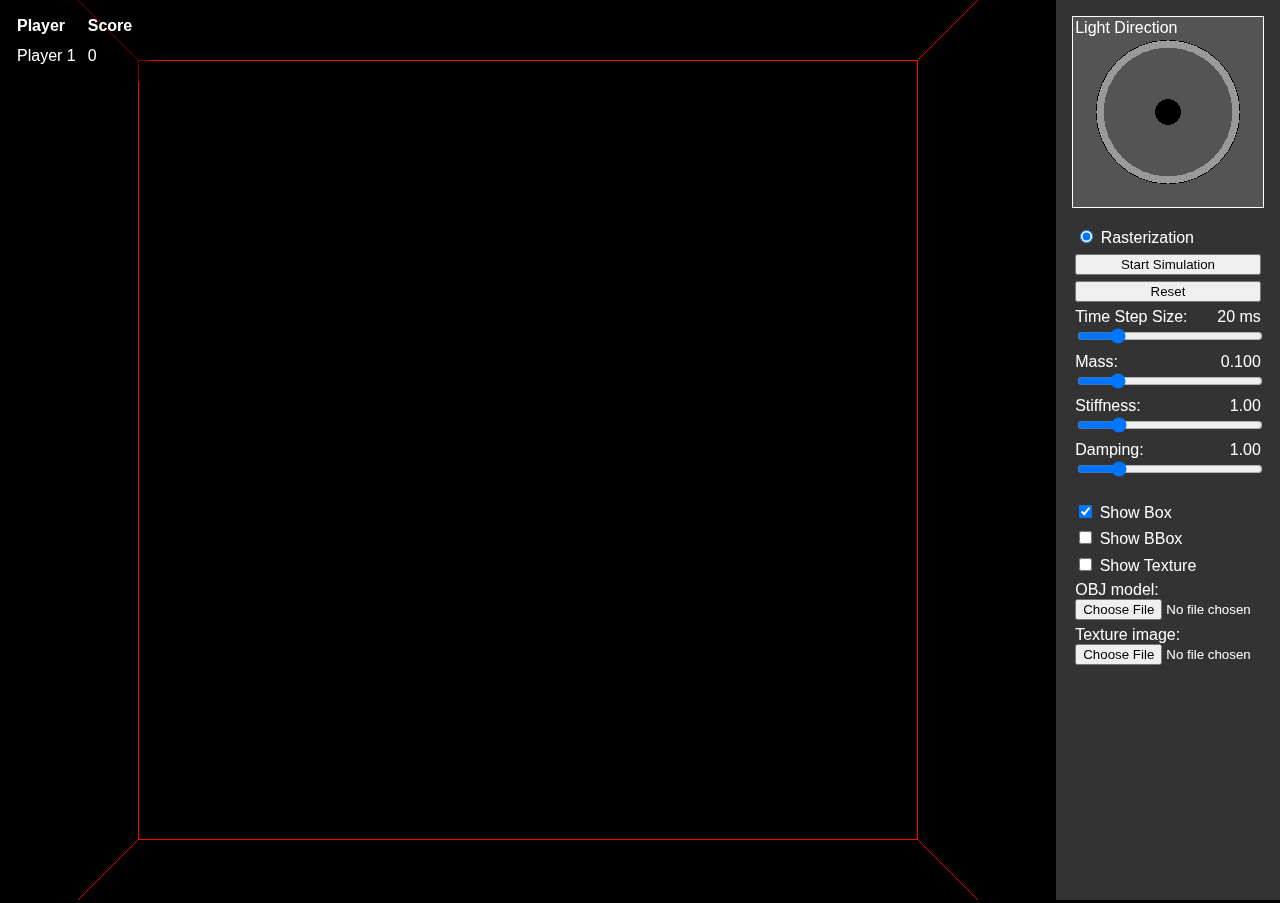
==== commit 5092a90b: "Delivery" ====
--- a/index.html
+++ b/index.html
@@ -2,7 +2,7 @@
     <html>
 
     <head>
-        <title>Basketball_reboot</title>
+        <title>Drag&Dunk </title>
         <link rel="icon" type="image/x-icon" href="http://localhost:3000/favicon.ico">
 
         <link rel="stylesheet" href="src/Style/index.css">
@@ -65,9 +65,8 @@
                 table = new Table(0, 0.3, 0.42);
                 table.meshDrawer.setMaterial([0.4, 0.4, 0.4], [0.4, 0.4, 0.4], 100)
 
-                // net = new Net();
-                // net.meshDrawer.setMaterial([ 1, 1, 1 ],[ 1,1, 1 ],1.0,[ 0, 0, 0 ],1.0)
-                // net.meshDrawer.setLightDir_old(0,-1,1)
+                net = new Net();
+                net.meshDrawer.setMaterial([ 1, 1, 1 ],[ 1,1, 1 ],1.0)
             }
             function InitWebGL() {
                 // Initialize the WebGL canvas
@@ -171,7 +170,7 @@
                         table.meshDrawer.setTrans([trans.camToWorld[12], trans.camToWorld[13], trans.camToWorld[14]]);
                         table.meshDrawer.draw(mvp, MV, nrm, [trans.camToWorld[12], trans.camToWorld[13], trans.camToWorld[14]]);
                     }
-                    //net.meshDrawer.draw(mvp,MV,nrm,[ trans.camToWorld[12], trans.camToWorld[13], trans.camToWorld[14] ])
+                    net.meshDrawer.draw(mvp,MV,nrm,[ trans.camToWorld[12], trans.camToWorld[13], trans.camToWorld[14] ])
                     
                     if(lightView){
                         lightView.draw()
@@ -180,7 +179,6 @@
                         circle.boundingBox.draw(mvp);
                         table.boundingBox.draw(mvp);
                         massSpring.boundingBox.draw(mvp);
-
 
                     }
                 }
@@ -222,8 +220,6 @@
                 }
                 return shader;
             }
-
-
 
         </script>
 
